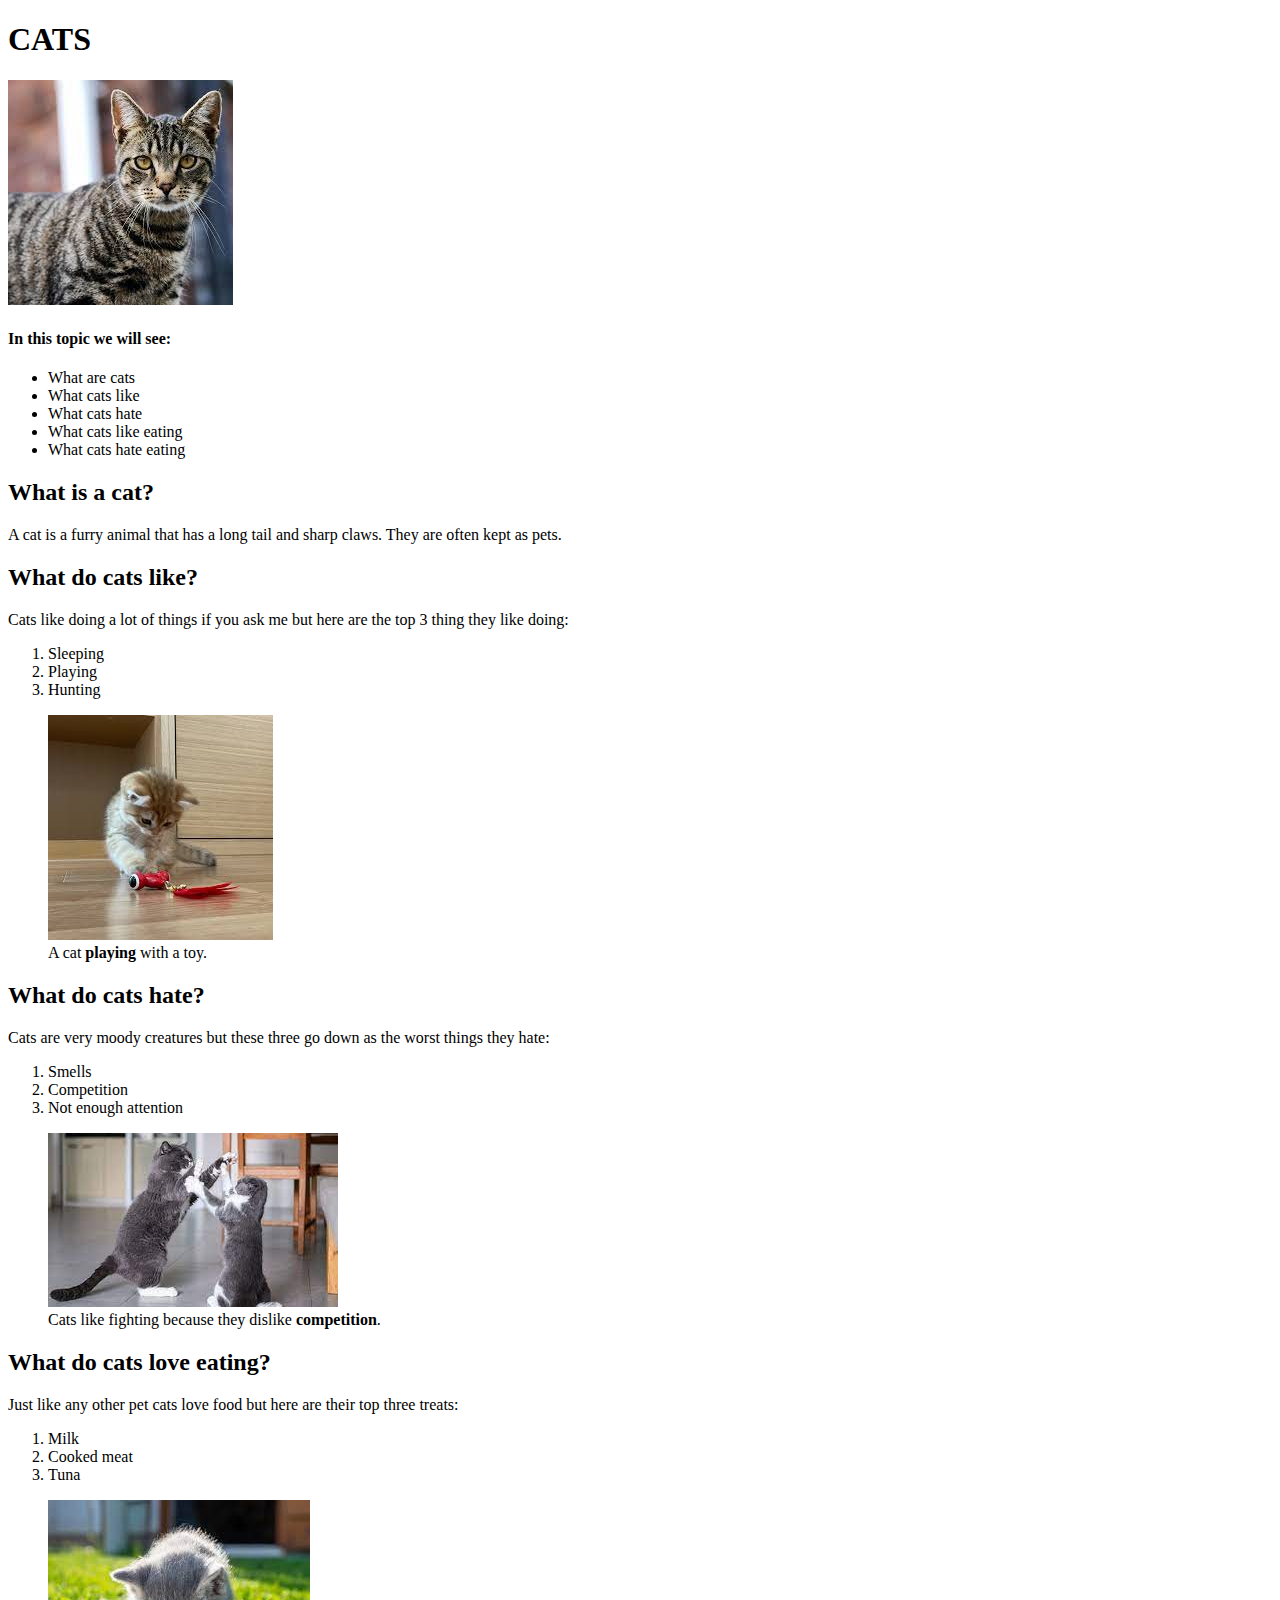
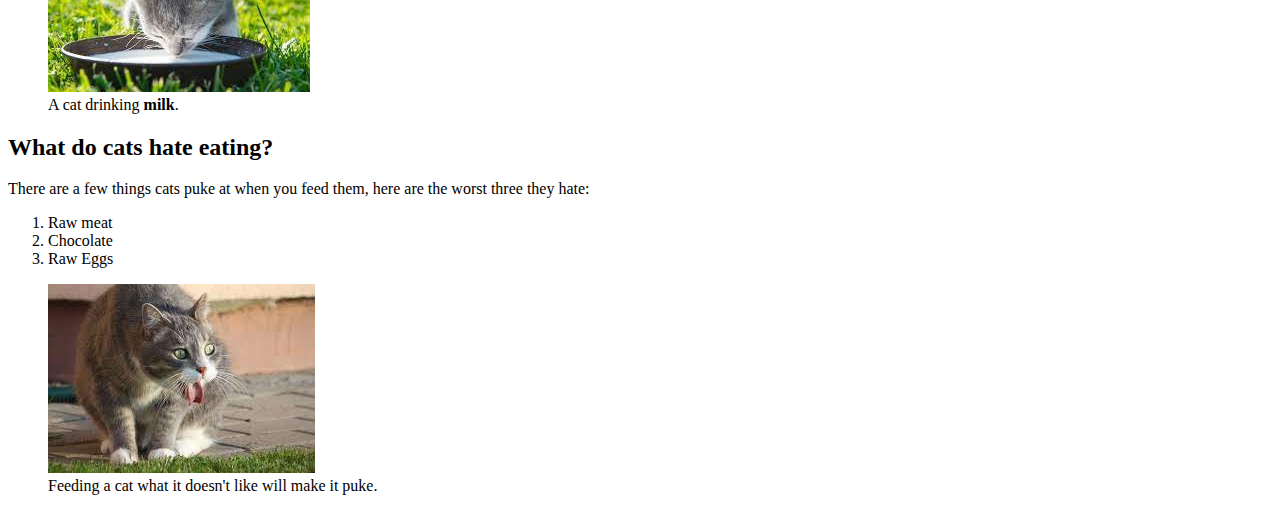
==== Pages/cats.html @ 5ebf82b5 "Basic website with home page and two pages and shows most of html syntax" ====
<!DOCTYPE html>

<html lang="en">
    <head>

        <meta charset="UTF-8">
        <title>CATS</title>
    
    </head>

    <body>

        <main>
            
            <section>
                <h1>CATS</h1>

                <img src="../Pictures/cat2.jpeg" alt="a grey cat staring">

                <h4>In this topic we will see:</h4>
                <ul>
                    <li>What are cats</li>
                    <li>What cats like</li>
                    <li>What cats hate</li>
                    <li>What cats like eating</li>
                    <li>What cats hate eating</li>
                </ul>

            </section>

            <section>

                <h2>What is a cat?</h2>
                    <p>A cat is a furry animal that has a long tail and 
                        sharp claws. They are often kept as pets.
                    </p>
            </section>

            <section>
                <h2>What do cats like?</h2>
                <p>Cats like doing a lot of things if you ask me
                    but here are the top 3 thing they like doing:
                    <ol>
                        <li>Sleeping</li>
                        <li>Playing</li>
                        <li>Hunting</li>
                    </ol>
                </p>

                <figure>
                    <img src="../Pictures/cattoy.jpeg" alt="a cat playing with a toy">
                    <figcaption>A cat <strong>playing</strong> with a toy.</figcaption>
                </figure>

            </section>

            <section>
                <h2>What do cats hate?</h2>
                <p>Cats are very moody creatures but these three go down as the worst things
                    they hate:
                    <ol>
                        <li>Smells</li>
                        <li>Competition</li>
                        <li>Not enough attention</li>
                    </ol>
                </p>
                
                <figure>
                    <img src="../Pictures/catfight.jpeg" alt="two cats fighting">
                    <figcaption>Cats like fighting because they dislike <strong>competition</strong>.</figcaption>
                </figure>
            </section>
            
            <section>
                <h2>What do cats love eating?</h2>
                <p>Just like any other pet cats love food but 
                    here are their top three treats:
                    <ol>
                        <li>Milk</li>
                        <li>Cooked meat</li>
                        <li>Tuna</li>
                    </ol>
                </p>

                <figure>
                    <img src="../Pictures/catdrinkmilk.jpeg" alt="a cat drinking milk">
                    <figcaption>A cat drinking <strong>milk</strong>.</figcaption>
                </figure>

            </section>

            <section>
                <h2>What do cats hate eating?</h2>
                <p>There are a few things cats puke at when you
                    feed them, here are the worst three they hate:
                    <ol>
                        <li>Raw meat</li>
                        <li>Chocolate</li>
                        <li>Raw Eggs</li>
                    </ol>
                </p>

                <figure>
                    <img src="../Pictures/catpuke.jpeg" alt="a cat puking">
                    <figcaption>Feeding a cat what it doesn't like will make it puke.</figcaption>
                </figure>
            </section>
            

        </main>

        
        
    </body>


</html>
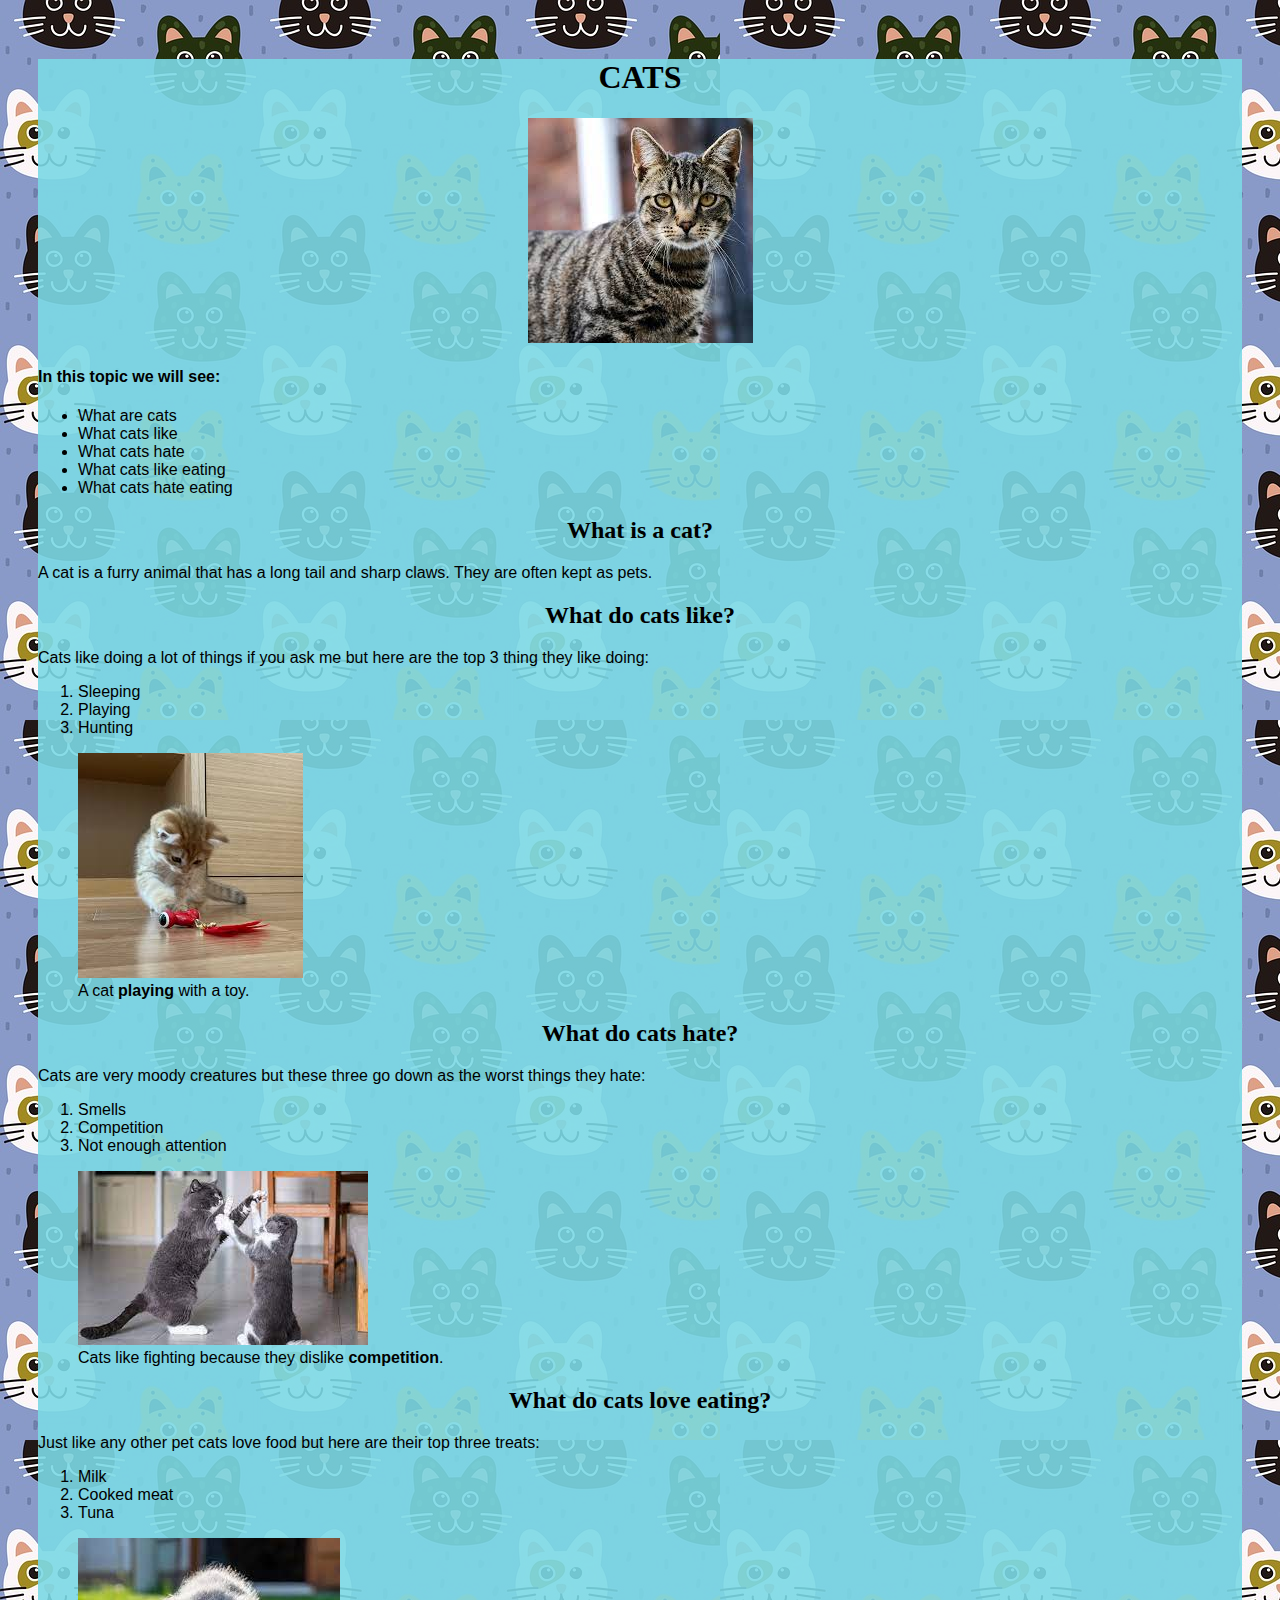
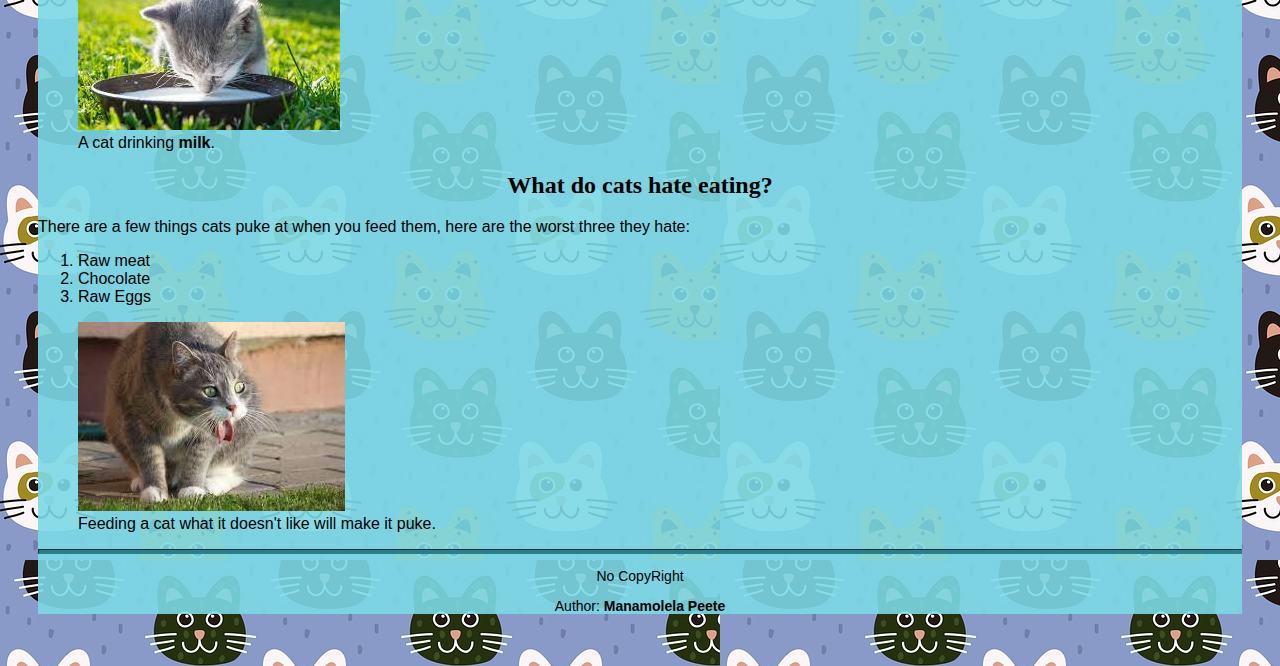
==== commit 4b1fb425: "added CSS basics" ====
--- a/Pages/cats.html
+++ b/Pages/cats.html
@@ -5,109 +5,125 @@
 
         <meta charset="UTF-8">
         <title>CATS</title>
+        <link rel="stylesheet" href="./cats.css">
     
     </head>
 
     <body>
 
-        <main>
-            
-            <section>
-                <h1>CATS</h1>
+        <div class="doc">
 
-                <img src="../Pictures/cat2.jpeg" alt="a grey cat staring">
+            <main>
 
-                <h4>In this topic we will see:</h4>
-                <ul>
-                    <li>What are cats</li>
-                    <li>What cats like</li>
-                    <li>What cats hate</li>
-                    <li>What cats like eating</li>
-                    <li>What cats hate eating</li>
-                </ul>
+                <section>
+                    <h1>CATS</h1>
 
-            </section>
+                    <div class="top-img">
 
-            <section>
+                        <img src="../Pictures/cat2.jpeg" alt="a grey cat staring">
 
-                <h2>What is a cat?</h2>
-                    <p>A cat is a furry animal that has a long tail and 
-                        sharp claws. They are often kept as pets.
+                    </div>               
+
+                    <h4>In this topic we will see:</h4>
+                    <ul>
+                        <li>What are cats</li>
+                        <li>What cats like</li>
+                        <li>What cats hate</li>
+                        <li>What cats like eating</li>
+                        <li>What cats hate eating</li>
+                    </ul>
+
+                </section>
+
+                <section>
+
+                    <h2>What is a cat?</h2>
+                        <p>A cat is a furry animal that has a long tail and 
+                            sharp claws. They are often kept as pets.
+                        </p>
+                </section>
+
+                <section>
+                    <h2>What do cats like?</h2>
+                    <p>Cats like doing a lot of things if you ask me
+                        but here are the top 3 thing they like doing:
+                        <ol>
+                            <li>Sleeping</li>
+                            <li>Playing</li>
+                            <li>Hunting</li>
+                        </ol>
                     </p>
-            </section>
 
-            <section>
-                <h2>What do cats like?</h2>
-                <p>Cats like doing a lot of things if you ask me
-                    but here are the top 3 thing they like doing:
-                    <ol>
-                        <li>Sleeping</li>
-                        <li>Playing</li>
-                        <li>Hunting</li>
-                    </ol>
-                </p>
+                    <figure>
+                        <img src="../Pictures/cattoy.jpeg" alt="a cat playing with a toy">
+                        <figcaption>A cat <strong>playing</strong> with a toy.</figcaption>
+                    </figure>
 
-                <figure>
-                    <img src="../Pictures/cattoy.jpeg" alt="a cat playing with a toy">
-                    <figcaption>A cat <strong>playing</strong> with a toy.</figcaption>
-                </figure>
+                </section>
 
-            </section>
+                <section>
+                    <h2>What do cats hate?</h2>
+                    <p>Cats are very moody creatures but these three go down as the worst things
+                        they hate:
+                        <ol>
+                            <li>Smells</li>
+                            <li>Competition</li>
+                            <li>Not enough attention</li>
+                        </ol>
+                    </p>
 
-            <section>
-                <h2>What do cats hate?</h2>
-                <p>Cats are very moody creatures but these three go down as the worst things
-                    they hate:
-                    <ol>
-                        <li>Smells</li>
-                        <li>Competition</li>
-                        <li>Not enough attention</li>
-                    </ol>
-                </p>
-                
-                <figure>
-                    <img src="../Pictures/catfight.jpeg" alt="two cats fighting">
-                    <figcaption>Cats like fighting because they dislike <strong>competition</strong>.</figcaption>
-                </figure>
-            </section>
-            
-            <section>
-                <h2>What do cats love eating?</h2>
-                <p>Just like any other pet cats love food but 
-                    here are their top three treats:
-                    <ol>
-                        <li>Milk</li>
-                        <li>Cooked meat</li>
-                        <li>Tuna</li>
-                    </ol>
-                </p>
+                    <figure>
+                        <img src="../Pictures/catfight.jpeg" alt="two cats fighting">
+                        <figcaption>Cats like fighting because they dislike <strong>competition</strong>.</figcaption>
+                    </figure>
+                </section>
 
-                <figure>
-                    <img src="../Pictures/catdrinkmilk.jpeg" alt="a cat drinking milk">
-                    <figcaption>A cat drinking <strong>milk</strong>.</figcaption>
-                </figure>
+                <section>
+                    <h2>What do cats love eating?</h2>
+                    <p>Just like any other pet cats love food but 
+                        here are their top three treats:
+                        <ol>
+                            <li>Milk</li>
+                            <li>Cooked meat</li>
+                            <li>Tuna</li>
+                        </ol>
+                    </p>
 
-            </section>
+                    <figure>
+                        <img src="../Pictures/catdrinkmilk.jpeg" alt="a cat drinking milk">
+                        <figcaption>A cat drinking <strong>milk</strong>.</figcaption>
+                    </figure>
 
-            <section>
-                <h2>What do cats hate eating?</h2>
-                <p>There are a few things cats puke at when you
-                    feed them, here are the worst three they hate:
-                    <ol>
-                        <li>Raw meat</li>
-                        <li>Chocolate</li>
-                        <li>Raw Eggs</li>
-                    </ol>
-                </p>
+                </section>
 
-                <figure>
-                    <img src="../Pictures/catpuke.jpeg" alt="a cat puking">
-                    <figcaption>Feeding a cat what it doesn't like will make it puke.</figcaption>
-                </figure>
-            </section>
-            
+                <section>
+                    <h2>What do cats hate eating?</h2>
+                    <p>There are a few things cats puke at when you
+                        feed them, here are the worst three they hate:
+                        <ol>
+                            <li>Raw meat</li>
+                            <li>Chocolate</li>
+                            <li>Raw Eggs</li>
+                        </ol>
+                    </p>
 
-        </main>
+                    <figure>
+                        <img src="../Pictures/catpuke.jpeg" alt="a cat puking">
+                        <figcaption>Feeding a cat what it doesn't like will make it puke.</figcaption>
+                    </figure>
+                </section>
+
+
+            </main>
+
+            <hr class="bottom-line">
+
+            <footer>
+                <p>No CopyRight</p>
+                <p class="author">Author: <strong>Manamolela Peete</strong></p>
+            </footer>
+
+        </div>
 
         
         
--- a/Pages/cats.css
+++ b/Pages/cats.css
@@ -0,0 +1,34 @@
+body {
+    font-family: sans-serif;
+    padding: 30px;
+    background-image: url(../Pictures/catpage.jpg);
+}
+
+.doc {
+    background-color:rgba(124, 216, 228, 0.904);
+}
+
+h1, h2 {
+    font-family: 'Times New Roman', Times, serif;
+}
+
+h1, h2 {
+    text-align: center;
+}
+
+.top-img {
+    text-align: center;
+}
+
+/* FOOTER */
+
+hr {
+    height: 3px;
+    background-color: rgb(43, 127, 138);
+    border-color:  rgb(43, 127, 138);
+}
+
+footer {
+    text-align: center;
+    font-size: 14px;
+}